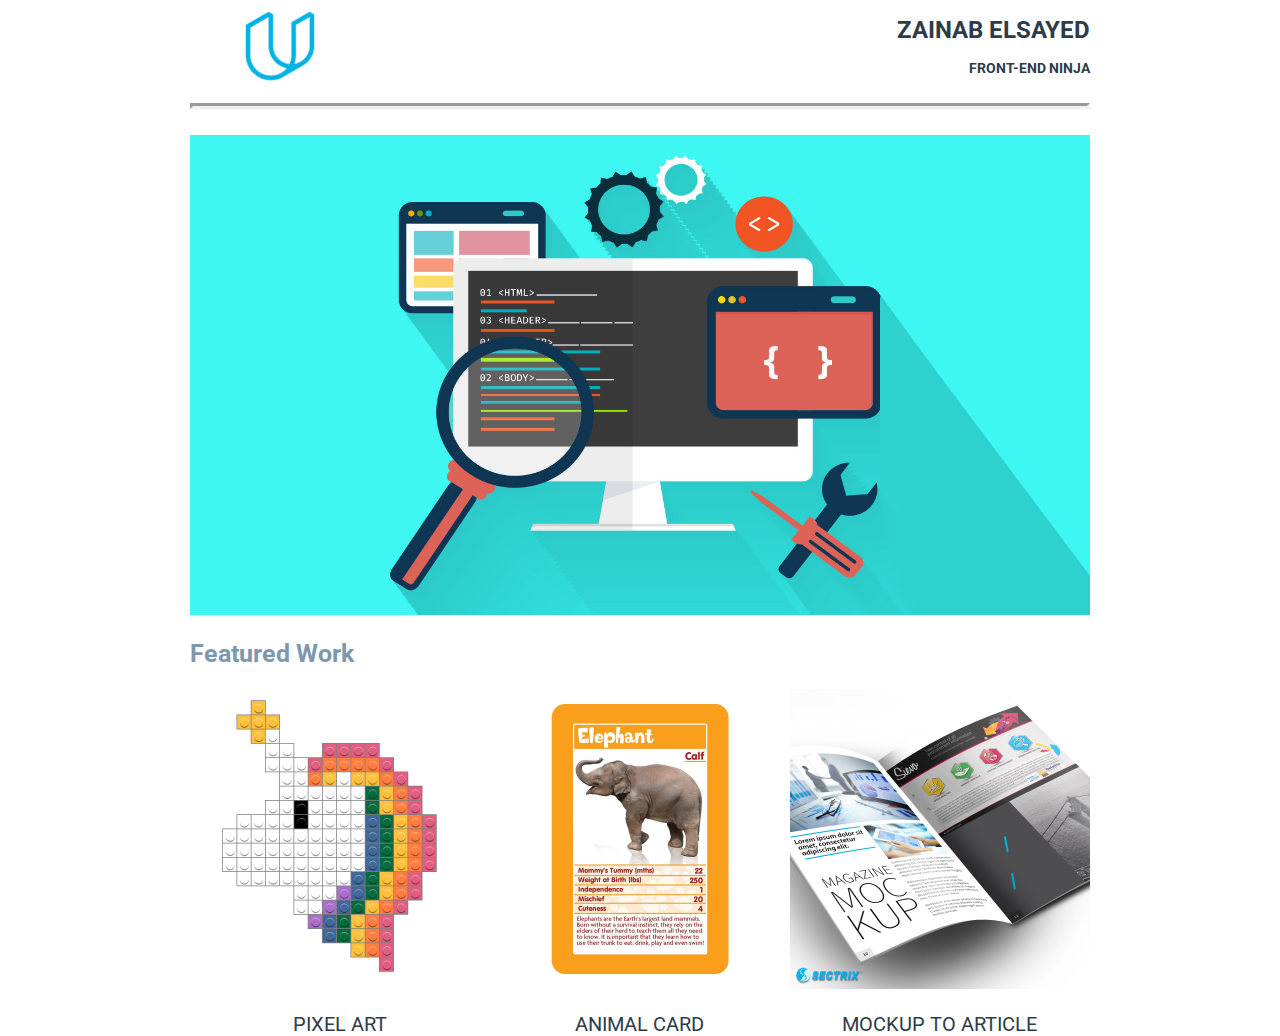
==== portfolio site.html @ a982252f "first commit" ====
<!doctype html>
<html lang="en">

<head>
    <meta charset="utf-8">
    <meta name="viewport" content="width=device-width, initial-scale=1">
    <title>portfolio site</title>
    <link href="https://fonts.googleapis.com/css?family=Roboto:300,400,500" rel="stylesheet" type="text/css">
    <link rel="stylesheet" type="text/css" href="portfolio_site.css">

</head>

<body>
    <!--logo and header code-->

    <div class="container">
        <header>
            <div class="box">
                <div class="logo">
                    <img  src="images/udacity-logo.png" alt="udacity logo">
                </div>
                <div class="header">
                    <h1>ZAINAB ELSAYED</h1>
                    <h3>FRONT-END NINJA</h3>
                </div>

            </div>
        </header>

        <hr>
        <main>
            <!-- front end developer photo code-->
            <div class="fend">
                <img src="images/front-end-developer.jpg" alt="images/front end developer image">
            </div>
            <!-- featured work images code-->
            <h2>Featured Work</h2>

            <div class="box">

                <div class=" pixel-art">

                    <a href="https://codepen.io/zainabrlsayed/pen/zRBENG"><img class="pic" src="images/pixel-art.png" alt="pixel art"></a>
                    <p>PIXEL ART</p>
                </div>
                <div class="animal-card">

                    <a href="https://codepen.io/zainabrlsayed/pen/NyraXe"><img class="pic" src="images/animal-card.jpg" alt="animal card"></a>
                    <p>ANIMAL CARD</p>
                </div>
                <div class="mockup-article">

                    <a href="https://codepen.io/zainabrlsayed/pen/bLeoRm"><img class="pic" src="images/article-mockup.png" alt="mockup to article"></a>
                    <p>MOCKUP TO ARTICLE</p>

                </div>

            </div>
        </main>

    </div>
       
</body>
---- portfolio_site.css ----
body, html {
  margin: 0;
  padding: 0;
  width: 100%;
  height: 100%;
}
.body{
	font-family: 'Roboto', sans-serif;
	font-size: 12px;
	color: #2d3c49;
	overflow-x:hidden;

}
.container{
	display: flex;
	flex-wrap: wrap;
	font-family: 'Roboto', sans-serif;
	font-size: 12px;
	color: #2d3c49


}
.box{
	width: 100%;
	max-height: 150px;
	display: flex;
	}

.logo{
	
	width: 20%;

}

.header{
	width: 80%;
	text-align: right;
}
hr{
	width: 100%;
	border-width: 3px;
	}
img{
	width:100%;
	max-height: 480px;
}

/*featured work images style*/


.fend{
	margin-top: 20px;
	width:100%;
	
}
.pixel-art{
	width: 33.333333333%;


	
}
.animal-card{
	width: 33.333333333%;

	
}
.mockup-article{
	width: 33.333333333%;

	
}

	


h2{
	font-size: 25px;
	color: #7d97ad;
}
p{
	font-size: 20px;
	text-align: center;
}


/* put margin after 900px width*/
@media screen and (min-width: 901px)
{
	.container{
		width: 900px;
		margin-right: auto;
		margin-left: auto;
	}
	
}
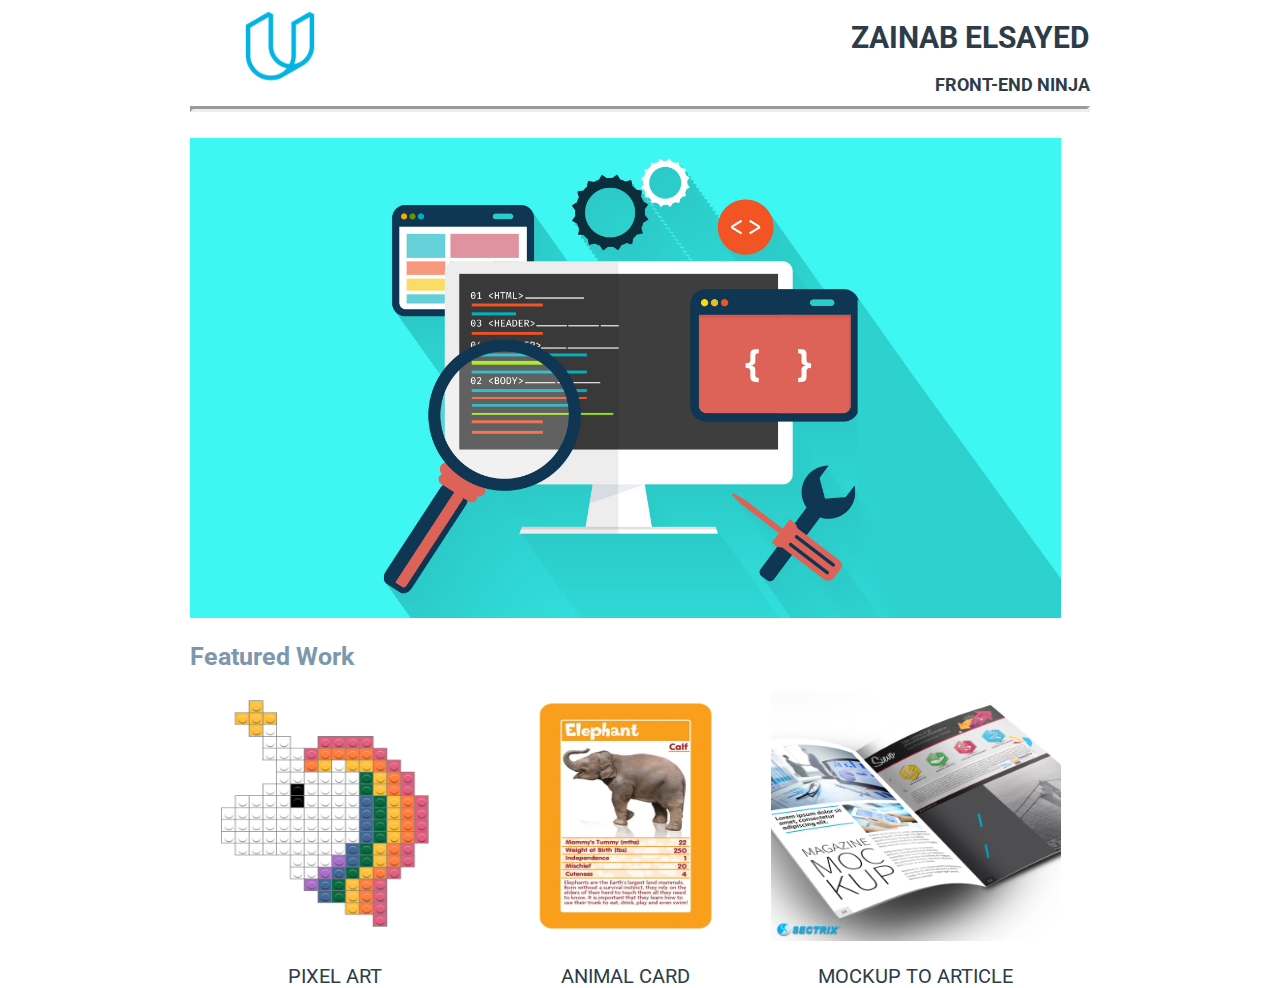
==== commit 3ac27e66: "Update portfolio site.html" ====
--- a/portfolio site.html
+++ b/portfolio site.html
@@ -6,7 +6,7 @@
     <meta name="viewport" content="width=device-width, initial-scale=1">
     <title>portfolio site</title>
     <link href="https://fonts.googleapis.com/css?family=Roboto:300,400,500" rel="stylesheet" type="text/css">
-    <link rel="stylesheet" type="text/css" href="portfolio_site.css">
+    <link rel="stylesheet" type="text/css" href="css/style.css">
 
 </head>
 
@@ -60,4 +60,4 @@
 
     </div>
        
-</body>+</body>
--- a/css/style.css
+++ b/css/style.css
@@ -0,0 +1,118 @@
+
+
+body, html {
+  margin: 0;
+  padding: 0;
+  width: 100%;
+  height: 100%;
+}
+.body{
+	font-family: 'Roboto', sans-serif;
+	font-size: 12px;
+	color: #2d3c49;
+	display: flex;
+	overflow-x:hidden;
+
+}
+.container{
+	display: flex;
+	flex-wrap: wrap;
+	font-family: 'Roboto', sans-serif;
+	font-size: 12px;
+	color: #2d3c49
+
+
+}
+.box{
+	width: 100%;
+	min-height:100px;
+	display: flex;
+	max-height: 150px;
+	}
+
+.logo{
+	
+	vertical-align: top;
+	align-content: left;
+	max-width: 20%;
+}
+#udacity{
+	height: 100px;
+	width: 80%;
+}
+.header{
+	width: 80%;
+	text-align: right;
+	align-content: right;
+	font-size: 15px;
+	max-height:50px;
+
+}
+hr{
+	width: 100%;
+	border-width: 3px;
+	}
+img{
+	width:100%;
+	max-height: 480px;
+}
+
+/*featured work images style*/
+
+
+.fend{
+	margin-top: 20px;
+	width:100%;
+	align-content: center;
+}
+.pixel-art{
+	width: 33.333333333%;
+	align-content: left;
+	
+	
+}
+.animal-card{
+	width: 33.333333333%;
+	align-content: center;
+	
+}
+.mockup-article{
+	width: 33.333333333%;
+	align-content: right;
+	
+}
+
+	
+
+
+h2{
+	font-size: 25px;
+	color: #7d97ad;
+}
+p{
+	font-size: 20px;
+	text-align: center;
+}
+@media screen and (max-width: 400px)
+{
+	.pic{
+		max-height: 100px;
+	}
+}
+@media screen and (min-width: 401px)
+{
+	.pic{
+		max-height: 250px;
+	}
+}
+
+/* put margin after 900px width*/
+@media screen and (min-width: 901px)
+{
+	.container{
+		width: 900px;
+		margin-right: auto;
+		margin-left: auto;
+	}
+	
+}
